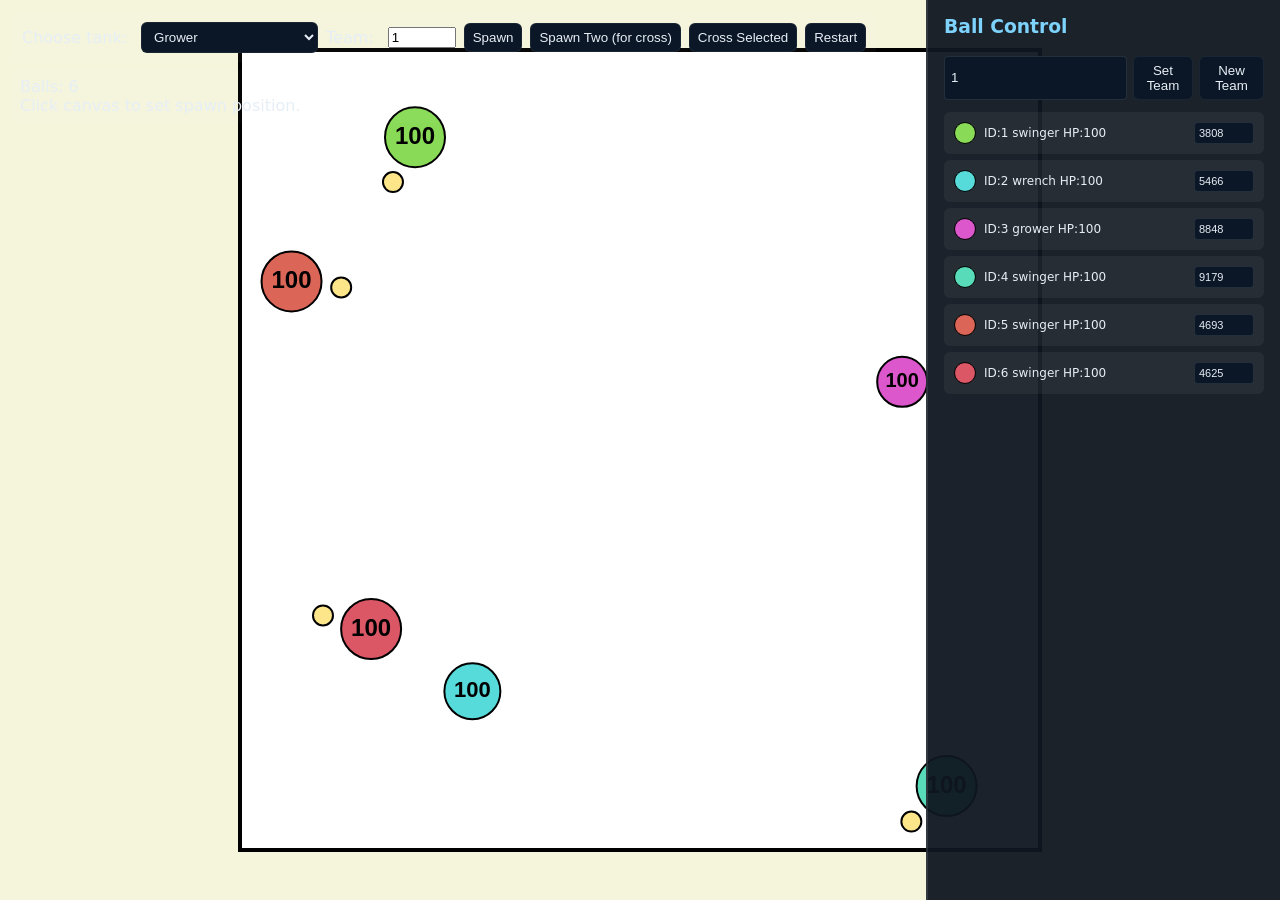
==== index.html @ 92b3f9e0 "first commit" ====
<!doctype html>
<html lang="en">
  <head>
    <meta charset="utf-8" />
    <meta name="viewport" content="width=device-width,initial-scale=1" />
    <title>Earclacks-Inspired Ball Tanks</title>
    <link rel="stylesheet" href="src/style.css" />
  </head>
  <body>
    <div id="ui">
      <div class="controls">
        <label for="type">Choose tank:</label>
        <select id="type">
          <option value="grower">Grower</option>
          <option value="wrench">Wrench (spawns turret)</option>
          <option value="swinger">Swinger</option>
          <option value ="basic">Basic</option>
        </select>
        <label for="spawnTeam">Team:</label>
        <input type="number" id="spawnTeam" value="1" style="width:60px" />
        <button id="spawn">Spawn</button>
        <button id="spawnPair">Spawn Two (for cross)</button>
        <button id="cross">Cross Selected</button>
        <button id="restart">Restart</button>
      </div>
      <div class="info">
        <div>Balls: <span id="count">0</span></div>
        <div>Click canvas to set spawn position.</div>
      </div>
    </div>
    
    <div id="sidebar">
      <h3>Ball Control</h3>
      <div class="team-controls">
        <input type="number" id="teamNumber" value="1" placeholder="Team #" />
        <button id="assignTeam">Set Team</button>
        <button id="newTeam">New Team</button>
      </div>
      <div id="ballList"></div>
    </div>
    
    <canvas id="game"></canvas>
    <script src="src/main.js"></script>
  </body>
</html>
---- src/style.css ----
:root{--bg:#0f1720;--panel:#0b1220;--accent:#7dd3fc}
html,body{height:100%;margin:0}
body{background:var(--bg);color:#e6eef6;font-family:Inter,system-ui,Arial,Helvetica,sans-serif}
#ui{position:absolute;left:12px;top:12px;z-index:10}
.controls{background:rgba(255,255,255,0.03);padding:10px;border-radius:8px;margin-bottom:6px;display:flex;gap:8px;align-items:center}
.info{background:rgba(255,255,255,0.02);padding:8px;border-radius:8px}
canvas{display:block;width:100vw;height:100vh}
button,select{background:#0b1726;color:#e6eef6;border:1px solid rgba(255,255,255,0.06);padding:6px 8px;border-radius:6px;cursor:pointer}
label{margin-right:6px}

#sidebar{position:fixed;right:0;top:0;width:320px;height:100vh;background:rgba(15,23,32,0.95);border-left:2px solid rgba(255,255,255,0.1);padding:16px;overflow-y:auto;z-index:10}
#sidebar h3{margin-top:0;color:#7dd3fc}
.team-controls{display:flex;gap:6px;margin-bottom:12px}
.team-controls input{flex:1;background:#0b1726;color:#e6eef6;border:1px solid rgba(255,255,255,0.1);padding:6px;border-radius:4px}
#ballList{display:flex;flex-direction:column;gap:6px}
.ball-item{background:rgba(255,255,255,0.05);padding:8px;border-radius:6px;display:flex;align-items:center;gap:8px;cursor:pointer;border:2px solid transparent}
.ball-item.selected{border-color:#ff0;background:rgba(255,255,0,0.1)}
.ball-color{width:20px;height:20px;border-radius:50%;border:1px solid #000}
.ball-item span{flex:1;font-size:12px}
.team-input{width:50px;background:#0b1726;color:#e6eef6;border:1px solid rgba(255,255,255,0.1);padding:4px;border-radius:4px;font-size:11px}
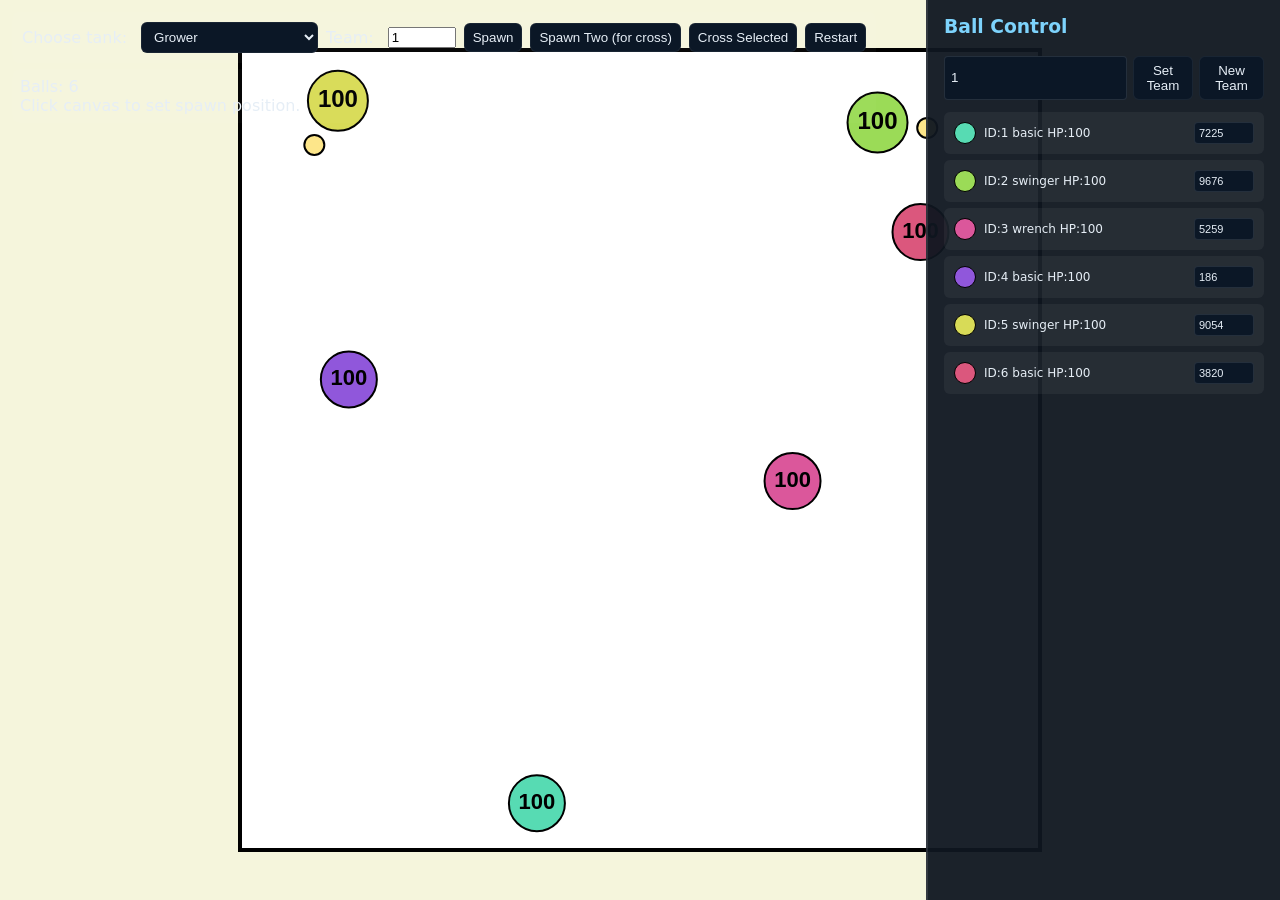
==== commit dcf3f2a3: "fixed dynamics Fixed game physics and tank stats" ====
--- a/index.html
+++ b/index.html
@@ -36,6 +36,35 @@
         <button id="assignTeam">Set Team</button>
         <button id="newTeam">New Team</button>
       </div>
+      
+      <div id="statEditor" style="display:none">
+        <h4>Edit Ball Stats</h4>
+        <div class="stat-row">
+          <label>Health:</label>
+          <input type="number" id="stat-health" step="0.1" />
+        </div>
+        <div class="stat-row">
+          <label>Max Health:</label>
+          <input type="number" id="stat-maxHealth" step="1" />
+        </div>
+        <div class="stat-row">
+          <label>Base Size:</label>
+          <input type="number" id="stat-baseSize" step="0.5" />
+        </div>
+        <div class="stat-row">
+          <label>Speed:</label>
+          <input type="number" id="stat-speed" step="0.1" />
+        </div>
+        <div class="stat-row">
+          <label>Damage:</label>
+          <input type="number" id="stat-damage" step="0.1" />
+        </div>
+        <div class="stat-row">
+          <label>Team:</label>
+          <input type="number" id="stat-team" step="1" />
+        </div>
+      </div>
+      
       <div id="ballList"></div>
     </div>
     
--- a/src/style.css
+++ b/src/style.css
@@ -18,3 +18,9 @@
 .ball-color{width:20px;height:20px;border-radius:50%;border:1px solid #000}
 .ball-item span{flex:1;font-size:12px}
 .team-input{width:50px;background:#0b1726;color:#e6eef6;border:1px solid rgba(255,255,255,0.1);padding:4px;border-radius:4px;font-size:11px}
+
+#statEditor{background:rgba(125,211,252,0.1);padding:12px;border-radius:8px;margin-bottom:12px;border:2px solid #7dd3fc}
+#statEditor h4{margin:0 0 10px 0;color:#7dd3fc;font-size:14px}
+.stat-row{display:flex;justify-content:space-between;align-items:center;margin-bottom:8px}
+.stat-row label{font-size:12px;color:#e6eef6}
+.stat-row input{width:100px;background:#0b1726;color:#e6eef6;border:1px solid rgba(255,255,255,0.15);padding:4px 6px;border-radius:4px;font-size:12px}
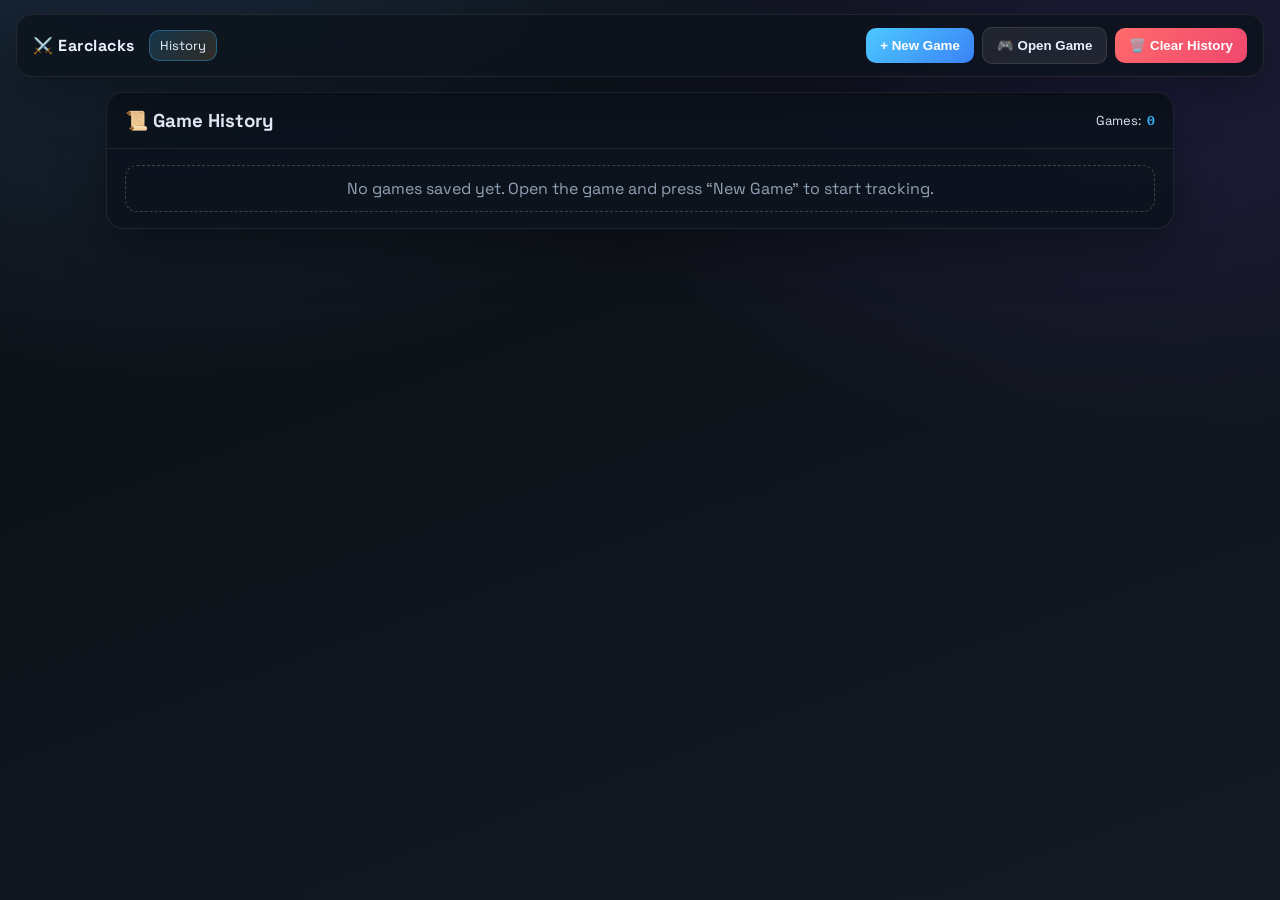
==== commit efa9ea95: "featurepack" ====
--- a/index.html
+++ b/index.html
@@ -3,72 +3,59 @@
   <head>
     <meta charset="utf-8" />
     <meta name="viewport" content="width=device-width,initial-scale=1" />
-    <title>Earclacks-Inspired Ball Tanks</title>
+    <title>Earclacks - History</title>
     <link rel="stylesheet" href="src/style.css" />
   </head>
-  <body>
-    <div id="ui">
-      <div class="controls">
-        <label for="type">Choose tank:</label>
-        <select id="type">
-          <option value="grower">Grower</option>
-          <option value="wrench">Wrench (spawns turret)</option>
-          <option value="swinger">Swinger</option>
-          <option value ="basic">Basic</option>
-        </select>
-        <label for="spawnTeam">Team:</label>
-        <input type="number" id="spawnTeam" value="1" style="width:60px" />
-        <button id="spawn">Spawn</button>
-        <button id="spawnPair">Spawn Two (for cross)</button>
-        <button id="cross">Cross Selected</button>
-        <button id="restart">Restart</button>
+  <body class="page">
+    <div id="topNav">
+      <div class="nav-left">
+        <div class="logo">⚔️ Earclacks</div>
+        <div class="game-name">History</div>
       </div>
-      <div class="info">
-        <div>Balls: <span id="count">0</span></div>
-        <div>Click canvas to set spawn position.</div>
+      <div class="nav-right">
+        <button id="newGameFromHome" class="btn btn-primary">+ New Game</button>
+        <button id="openGame" class="btn btn-secondary">🎮 Open Game</button>
+        <button id="clearHistory" class="btn btn-danger">🗑️ Clear History</button>
       </div>
     </div>
-    
-    <div id="sidebar">
-      <h3>Ball Control</h3>
-      <div class="team-controls">
-        <input type="number" id="teamNumber" value="1" placeholder="Team #" />
-        <button id="assignTeam">Set Team</button>
-        <button id="newTeam">New Team</button>
-      </div>
-      
-      <div id="statEditor" style="display:none">
-        <h4>Edit Ball Stats</h4>
-        <div class="stat-row">
-          <label>Health:</label>
-          <input type="number" id="stat-health" step="0.1" />
+
+    <div class="page-shell">
+      <div class="page-card">
+        <div class="page-card-header">
+          <h3 style="margin:0">📜 Game History</h3>
+          <div style="display:flex;gap:8px;align-items:center;flex-wrap:wrap">
+            <span class="stat-display">
+              <span class="stat-label">Games:</span>
+              <span class="stat-value" id="gamesCount">0</span>
+            </span>
+          </div>
         </div>
-        <div class="stat-row">
-          <label>Max Health:</label>
-          <input type="number" id="stat-maxHealth" step="1" />
-        </div>
-        <div class="stat-row">
-          <label>Base Size:</label>
-          <input type="number" id="stat-baseSize" step="0.5" />
-        </div>
-        <div class="stat-row">
-          <label>Speed:</label>
-          <input type="number" id="stat-speed" step="0.1" />
-        </div>
-        <div class="stat-row">
-          <label>Damage:</label>
-          <input type="number" id="stat-damage" step="0.1" />
-        </div>
-        <div class="stat-row">
-          <label>Team:</label>
-          <input type="number" id="stat-team" step="1" />
+        <div class="page-card-body">
+          <div id="gamesList" class="games-list"></div>
         </div>
       </div>
-      
-      <div id="ballList"></div>
     </div>
-    
-    <canvas id="game"></canvas>
-    <script src="src/main.js"></script>
+
+    <!-- Mode selection modal -->
+    <div id="modeModal" class="modal">
+      <div class="modal-overlay"></div>
+      <div class="modal-container">
+        <div class="modal-header">
+          <h2>🎮 Select Mode</h2>
+          <button class="modal-close" id="closeMode">&times;</button>
+        </div>
+        <div class="modal-body">
+          <div style="display:flex;gap:10px;flex-wrap:wrap">
+            <button class="btn btn-primary" data-mode="sandbox">Sandbox</button>
+            <button class="btn btn-secondary" data-mode="battle_royale">Battle Royale</button>
+          </div>
+          <div class="info-box" style="margin-top:12px">
+            Battle Royale: last tank alive gets FIRST PLACE (auto-pauses at 1 remaining).
+          </div>
+        </div>
+      </div>
+    </div>
+
+    <script src="src/history.js"></script>
   </body>
 </html>
--- a/src/style.css
+++ b/src/style.css
@@ -1,26 +1,340 @@
-:root{--bg:#0f1720;--panel:#0b1220;--accent:#7dd3fc}
+@import url('https://fonts.googleapis.com/css2?family=Space+Grotesk:wght@400;500;600;700&family=IBM+Plex+Mono:wght@500&display=swap');
+
+:root{
+  --bg-1:#0b0f14;
+  --bg-2:#131a24;
+  --panel:#0f1520;
+  --panel-2:#111a27;
+  --stroke:rgba(255,255,255,0.08);
+  --accent:#37b8ff;
+  --accent-2:#ffb347;
+  --success:#2bd576;
+  --danger:#ff6b6b;
+  --warning:#f6c945;
+  --text:#eaf2ff;
+  --muted:#92a1b4;
+  --shadow:0 18px 50px rgba(0,0,0,0.35);
+}
+
+*{box-sizing:border-box}
 html,body{height:100%;margin:0}
-body{background:var(--bg);color:#e6eef6;font-family:Inter,system-ui,Arial,Helvetica,sans-serif}
-#ui{position:absolute;left:12px;top:12px;z-index:10}
-.controls{background:rgba(255,255,255,0.03);padding:10px;border-radius:8px;margin-bottom:6px;display:flex;gap:8px;align-items:center}
-.info{background:rgba(255,255,255,0.02);padding:8px;border-radius:8px}
+body{
+  background:radial-gradient(1200px 800px at 10% -10%, #1a2a3d 0%, transparent 60%),
+             radial-gradient(1000px 600px at 90% 10%, #1e1c3a 0%, transparent 60%),
+             linear-gradient(160deg,var(--bg-1),var(--bg-2));
+  color:var(--text);
+  font-family:"Space Grotesk","Trebuchet MS","Segoe UI",sans-serif;
+  overflow:hidden;
+}
+body.page{overflow:auto}
+
 canvas{display:block;width:100vw;height:100vh}
-button,select{background:#0b1726;color:#e6eef6;border:1px solid rgba(255,255,255,0.06);padding:6px 8px;border-radius:6px;cursor:pointer}
-label{margin-right:6px}
-
-#sidebar{position:fixed;right:0;top:0;width:320px;height:100vh;background:rgba(15,23,32,0.95);border-left:2px solid rgba(255,255,255,0.1);padding:16px;overflow-y:auto;z-index:10}
-#sidebar h3{margin-top:0;color:#7dd3fc}
-.team-controls{display:flex;gap:6px;margin-bottom:12px}
-.team-controls input{flex:1;background:#0b1726;color:#e6eef6;border:1px solid rgba(255,255,255,0.1);padding:6px;border-radius:4px}
-#ballList{display:flex;flex-direction:column;gap:6px}
-.ball-item{background:rgba(255,255,255,0.05);padding:8px;border-radius:6px;display:flex;align-items:center;gap:8px;cursor:pointer;border:2px solid transparent}
-.ball-item.selected{border-color:#ff0;background:rgba(255,255,0,0.1)}
-.ball-color{width:20px;height:20px;border-radius:50%;border:1px solid #000}
-.ball-item span{flex:1;font-size:12px}
-.team-input{width:50px;background:#0b1726;color:#e6eef6;border:1px solid rgba(255,255,255,0.1);padding:4px;border-radius:4px;font-size:11px}
-
-#statEditor{background:rgba(125,211,252,0.1);padding:12px;border-radius:8px;margin-bottom:12px;border:2px solid #7dd3fc}
-#statEditor h4{margin:0 0 10px 0;color:#7dd3fc;font-size:14px}
-.stat-row{display:flex;justify-content:space-between;align-items:center;margin-bottom:8px}
-.stat-row label{font-size:12px;color:#e6eef6}
-.stat-row input{width:100px;background:#0b1726;color:#e6eef6;border:1px solid rgba(255,255,255,0.15);padding:4px 6px;border-radius:4px;font-size:12px}
+
+#topNav{
+  position:fixed;
+  left:16px;
+  right:16px;
+  top:14px;
+  padding:12px 16px;
+  display:flex;
+  align-items:center;
+  justify-content:space-between;
+  gap:16px;
+  background:rgba(12,18,28,0.78);
+  border:1px solid var(--stroke);
+  border-radius:16px;
+  box-shadow:var(--shadow);
+  backdrop-filter:blur(12px);
+  z-index:20;
+}
+
+.nav-left{display:flex;align-items:center;gap:14px}
+.logo{font-weight:700;letter-spacing:0.5px}
+.game-name{
+  padding:6px 10px;
+  border-radius:10px;
+  background:linear-gradient(135deg,rgba(55,184,255,0.2),rgba(255,179,71,0.15));
+  border:1px solid rgba(55,184,255,0.35);
+  font-size:13px;
+}
+.nav-center{display:flex;align-items:center;gap:8px}
+.stat-display{display:flex;align-items:center;gap:6px;font-size:13px}
+.stat-value{font-weight:700;font-family:"IBM Plex Mono",monospace;color:var(--accent)}
+
+.nav-right{display:flex;align-items:center;gap:8px;flex-wrap:wrap}
+
+#leftPanel,#rightPanel{
+  position:fixed;
+  top:92px;
+  bottom:16px;
+  width:320px;
+  background:rgba(13,19,29,0.9);
+  border:1px solid var(--stroke);
+  border-radius:18px;
+  box-shadow:var(--shadow);
+  backdrop-filter:blur(14px);
+  z-index:15;
+  display:flex;
+  flex-direction:column;
+}
+#leftPanel{left:16px}
+#rightPanel{right:16px}
+
+.panel-header{
+  padding:16px 18px;
+  border-bottom:1px solid var(--stroke);
+}
+.panel-header h3{margin:0;font-size:16px}
+.panel-content{
+  padding:16px 18px;
+  overflow:auto;
+  display:flex;
+  flex-direction:column;
+  gap:14px;
+}
+
+.form-group{display:flex;flex-direction:column;gap:6px}
+label{font-size:12px;color:var(--muted);text-transform:uppercase;letter-spacing:1px}
+
+.modern-input,.modern-select,textarea{
+  width:100%;
+  background:var(--panel-2);
+  color:var(--text);
+  border:1px solid rgba(255,255,255,0.08);
+  border-radius:10px;
+  padding:10px 12px;
+  font-size:14px;
+  outline:none;
+}
+.modern-input:focus,.modern-select:focus,textarea:focus{
+  border-color:rgba(55,184,255,0.5);
+  box-shadow:0 0 0 2px rgba(55,184,255,0.2);
+}
+
+.tank-description{
+  background:rgba(55,184,255,0.12);
+  border:1px solid rgba(55,184,255,0.25);
+  padding:12px;
+  border-radius:12px;
+  font-size:13px;
+  color:var(--text);
+}
+
+.desc-count{font-size:12px;color:var(--muted);text-align:right}
+
+.btn{
+  border:none;
+  border-radius:10px;
+  padding:10px 14px;
+  font-weight:600;
+  cursor:pointer;
+  transition:transform 0.15s ease, box-shadow 0.15s ease, opacity 0.2s ease;
+}
+.btn:disabled{opacity:0.5;cursor:not-allowed;transform:none}
+.btn:hover:not(:disabled){transform:translateY(-1px);box-shadow:0 8px 18px rgba(0,0,0,0.25)}
+
+.btn-primary{background:linear-gradient(135deg,#4cc9ff,#3b82f6);color:#fff}
+.btn-secondary{background:rgba(255,255,255,0.08);color:var(--text);border:1px solid rgba(255,255,255,0.1)}
+.btn-success{background:linear-gradient(135deg,#2bd576,#18b978);color:#fff}
+.btn-danger{background:linear-gradient(135deg,#ff6b6b,#ef476f);color:#fff}
+.btn-warning{background:linear-gradient(135deg,#f6c945,#f2a93b);color:#fff}
+.btn-outline{background:transparent;color:var(--text);border:1px solid rgba(255,255,255,0.2)}
+
+.btn-large{padding:12px 16px;font-size:15px}
+.btn-small{padding:6px 10px;font-size:12px}
+.btn-tiny{padding:4px 8px;font-size:11px}
+.btn-block{width:100%}
+
+.info-box{
+  background:rgba(255,255,255,0.06);
+  border:1px dashed rgba(255,255,255,0.2);
+  padding:10px;
+  border-radius:12px;
+  font-size:12px;
+  color:var(--muted);
+}
+
+.divider{height:1px;background:rgba(255,255,255,0.08)}
+
+.team-creator{display:flex;gap:8px}
+
+.teams-list{display:flex;flex-direction:column;gap:10px}
+.team-card{
+  display:flex;
+  align-items:center;
+  gap:12px;
+  padding:10px 12px;
+  border-radius:12px;
+  background:rgba(255,255,255,0.05);
+  border:1px solid rgba(255,255,255,0.08);
+}
+.team-swatch{width:20px;height:20px;border-radius:6px;border:1px solid rgba(0,0,0,0.3)}
+.team-name{font-weight:600}
+.team-meta{font-size:12px;color:var(--muted)}
+
+.ball-list{display:flex;flex-direction:column;gap:10px}
+.ball-item{
+  display:flex;
+  align-items:center;
+  gap:10px;
+  padding:10px 12px;
+  border-radius:12px;
+  background:rgba(255,255,255,0.04);
+  border:1px solid rgba(255,255,255,0.08);
+  cursor:pointer;
+}
+.ball-item.selected{border-color:#fffb8a;background:rgba(255,251,138,0.15);color:#fff}
+.ball-item.selected .ball-sub{color:#fff}
+.ball-color{width:18px;height:18px;border-radius:50%;border:1px solid rgba(0,0,0,0.35)}
+.ball-meta{flex:1}
+.ball-title{font-weight:600;font-size:13px}
+.ball-sub{font-size:12px;color:var(--muted)}
+.team-select{background:var(--panel-2);color:var(--text);border:1px solid rgba(255,255,255,0.1);border-radius:8px;padding:6px 8px;font-size:12px}
+
+.stat-editor{
+  background:rgba(55,184,255,0.12);
+  border:1px solid rgba(55,184,255,0.25);
+  padding:12px;
+  border-radius:12px;
+}
+.stat-editor-header{display:flex;align-items:center;justify-content:space-between;margin-bottom:10px}
+
+.turret-inspector{
+  background:rgba(255,179,71,0.12);
+  border:1px solid rgba(255,179,71,0.25);
+  padding:12px;
+  border-radius:12px;
+}
+.turret-inspector-header{display:flex;align-items:center;justify-content:space-between;margin-bottom:10px;gap:8px}
+.turret-inspector-body{display:flex;flex-direction:column;gap:8px}
+.turret-row{display:flex;align-items:center;justify-content:space-between;gap:10px}
+.turret-label{font-size:11px;color:var(--muted);text-transform:uppercase;letter-spacing:1px}
+.turret-value{font-size:12px;font-family:"IBM Plex Mono",monospace;color:var(--text)}
+
+/* diep.io-ish stat bars */
+.diep-stats{display:flex;flex-direction:column;gap:10px}
+.diep-stat{display:flex;flex-direction:column;gap:6px}
+.diep-stat-top{display:flex;align-items:center;justify-content:space-between;gap:10px}
+.diep-stat-top label{font-size:11px;color:var(--muted)}
+.diep-num{
+  width:92px;
+  background:var(--panel-2);
+  color:var(--text);
+  border:1px solid rgba(255,255,255,0.1);
+  border-radius:8px;
+  padding:6px 8px;
+  font-size:12px;
+  text-align:right;
+}
+.diep-bar{
+  display:flex;
+  gap:3px;
+  user-select:none;
+}
+.diep-seg{
+  flex:1;
+  height:12px;
+  border-radius:3px;
+  border:1px solid rgba(0,0,0,0.35);
+  background:rgba(255,255,255,0.08);
+  cursor:pointer;
+}
+.diep-seg.filled{
+  background:linear-gradient(180deg, rgba(76,201,255,0.95), rgba(59,130,246,0.95));
+  border-color:rgba(55,184,255,0.6);
+}
+.diep-seg:hover{filter:brightness(1.1)}
+
+.modal{
+  position:fixed;
+  inset:0;
+  display:none;
+  align-items:center;
+  justify-content:center;
+  z-index:30;
+}
+.modal.open{display:flex}
+.modal-overlay{position:absolute;inset:0;background:rgba(0,0,0,0.65)}
+.modal-container{
+  position:relative;
+  width:min(820px,90vw);
+  max-height:80vh;
+  background:var(--panel);
+  border:1px solid var(--stroke);
+  border-radius:18px;
+  box-shadow:var(--shadow);
+  z-index:2;
+  display:flex;
+  flex-direction:column;
+}
+.modal-header{
+  padding:16px 18px;
+  border-bottom:1px solid var(--stroke);
+  display:flex;
+  align-items:center;
+  justify-content:space-between;
+}
+.modal-body{padding:16px 18px;overflow:auto}
+.modal-close{background:transparent;border:none;color:var(--text);font-size:20px;cursor:pointer}
+
+.games-list{display:flex;flex-direction:column;gap:12px}
+.game-row{
+  display:flex;
+  align-items:center;
+  justify-content:space-between;
+  gap:12px;
+  padding:12px;
+  border-radius:12px;
+  border:1px solid rgba(255,255,255,0.08);
+  background:rgba(255,255,255,0.04);
+}
+.game-row.active{border-color:rgba(55,184,255,0.5)}
+.game-info{display:flex;flex-direction:column;gap:4px}
+.game-title{font-weight:600}
+.game-meta{font-size:12px;color:var(--muted)}
+.game-actions{display:flex;gap:8px;flex-wrap:wrap;justify-content:flex-end}
+
+.empty-state{
+  padding:12px;
+  border-radius:12px;
+  border:1px dashed rgba(255,255,255,0.2);
+  color:var(--muted);
+  text-align:center;
+}
+
+.page-shell{
+  padding:92px 16px 20px;
+  max-width:1100px;
+  margin:0 auto;
+}
+.page-card{
+  background:rgba(13,19,29,0.9);
+  border:1px solid var(--stroke);
+  border-radius:18px;
+  box-shadow:var(--shadow);
+  backdrop-filter:blur(14px);
+}
+.page-card-header{
+  padding:16px 18px;
+  border-bottom:1px solid var(--stroke);
+  display:flex;
+  align-items:center;
+  justify-content:space-between;
+  gap:12px;
+}
+.page-card-body{padding:16px 18px}
+
+@media (max-width:1100px){
+  #leftPanel,#rightPanel{width:280px}
+}
+@media (max-width:900px){
+  #leftPanel{left:10px;width:260px}
+  #rightPanel{right:10px;width:260px}
+  #topNav{flex-wrap:wrap}
+}
+@media (max-width:760px){
+  #topNav{left:8px;right:8px;top:8px}
+  #leftPanel,#rightPanel{width:240px;top:86px;bottom:12px}
+  #leftPanel{left:8px}
+  #rightPanel{right:8px}
+}
